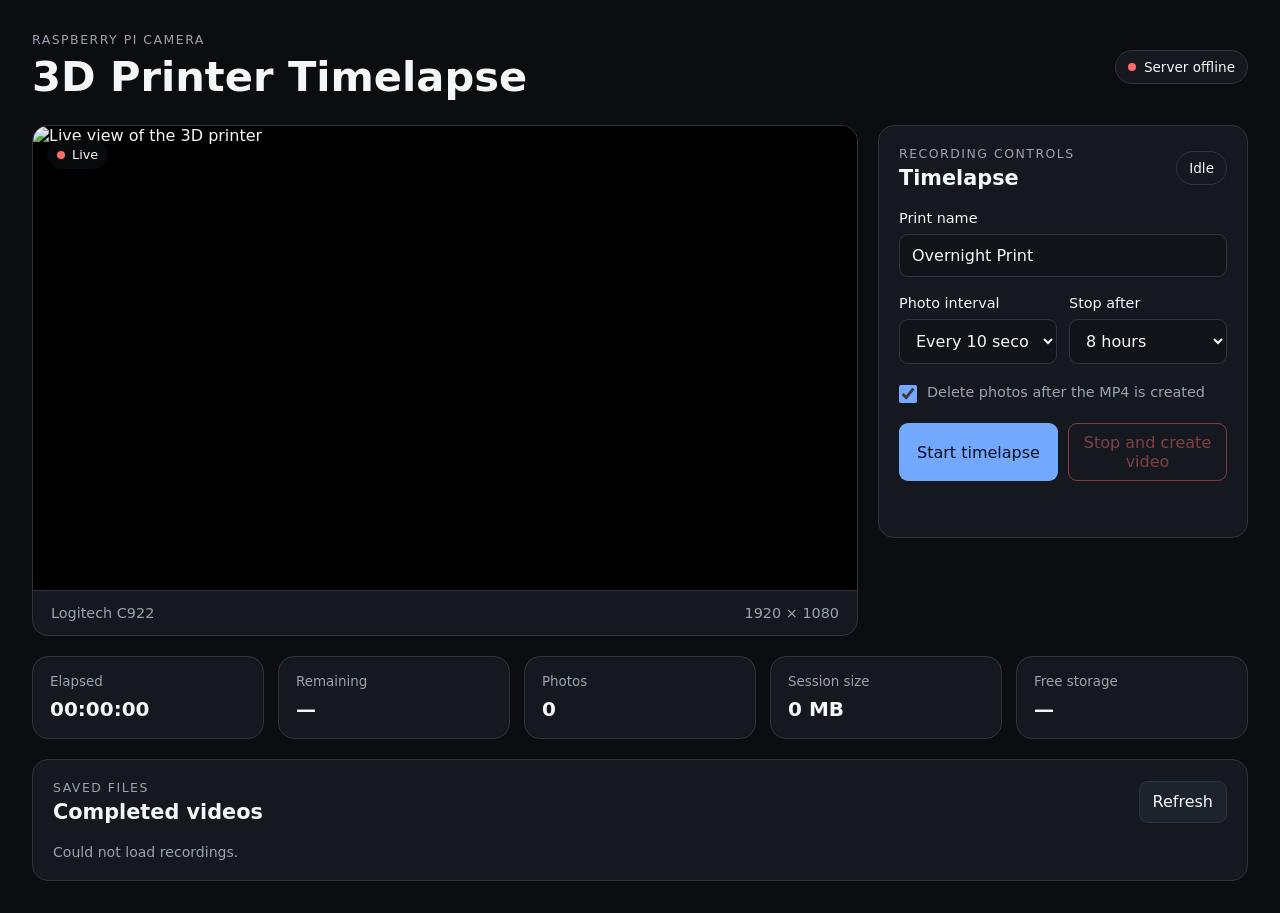
==== static/index.html @ 54327b2d "Initial timelapse server" ====
<!DOCTYPE html>
<html lang="en">
<head>
    <meta charset="UTF-8">

    <meta
        name="viewport"
        content="width=device-width, initial-scale=1"
    >

    <title>3D Printer Timelapse</title>

    <link
        rel="stylesheet"
        href="/static/style.css"
    >
</head>

<body>
    <main class="page">
        <header class="page-header">
            <div>
                <p class="eyebrow">
                    Raspberry Pi Camera
                </p>

                <h1>3D Printer Timelapse</h1>
            </div>

            <div
                id="camera-status"
                class="status status-loading"
            >
                Connecting
            </div>
        </header>

        <div class="main-grid">
            <section class="camera-card">
                <div class="video-container">
                    <img
                        id="camera-feed"
                        src="/api/stream"
                        alt="Live view of the 3D printer"
                    >

                    <div
                        id="camera-error"
                        class="camera-error hidden"
                    >
                        Camera preview unavailable
                    </div>

                    <div class="live-badge">
                        <span></span>
                        Live
                    </div>
                </div>

                <footer class="camera-footer">
                    <span>Logitech C922</span>
                    <span>1920 × 1080</span>
                </footer>
            </section>

            <aside class="control-card">
                <div class="section-heading">
                    <div>
                        <p class="eyebrow">
                            Recording controls
                        </p>

                        <h2>Timelapse</h2>
                    </div>

                    <div
                        id="timelapse-state"
                        class="state-badge"
                    >
                        Idle
                    </div>
                </div>

                <div class="form-group">
                    <label for="print-name">
                        Print name
                    </label>

                    <input
                        id="print-name"
                        type="text"
                        maxlength="80"
                        value="Overnight Print"
                        placeholder="Overnight Print"
                    >
                </div>

                <div class="form-grid">
                    <div class="form-group">
                        <label for="interval">
                            Photo interval
                        </label>

                        <select id="interval">
                            <option value="5">
                                Every 5 seconds
                            </option>

                            <option value="10" selected>
                                Every 10 seconds
                            </option>

                            <option value="15">
                                Every 15 seconds
                            </option>

                            <option value="30">
                                Every 30 seconds
                            </option>

                            <option value="60">
                                Every minute
                            </option>
                        </select>
                    </div>

                    <div class="form-group">
                        <label for="duration">
                            Stop after
                        </label>

                        <select id="duration">
                            <option value="4">
                                4 hours
                            </option>

                            <option value="6">
                                6 hours
                            </option>

                            <option value="8" selected>
                                8 hours
                            </option>

                            <option value="10">
                                10 hours
                            </option>

                            <option value="12">
                                12 hours
                            </option>

                            <option value="0">
                                Manually stopped
                            </option>
                        </select>
                    </div>
                </div>

                <label class="checkbox-row">
                    <input
                        id="delete-frames"
                        type="checkbox"
                        checked
                    >

                    <span>
                        Delete photos after the MP4 is created
                    </span>
                </label>

                <div class="button-row">
                    <button
                        id="start-button"
                        class="primary-button"
                        type="button"
                    >
                        Start timelapse
                    </button>

                    <button
                        id="stop-button"
                        class="danger-button"
                        type="button"
                        disabled
                    >
                        Stop and create video
                    </button>
                </div>

                <p
                    id="message"
                    class="message"
                    aria-live="polite"
                ></p>
            </aside>
        </div>

        <section class="statistics-grid">
            <article class="stat-card">
                <span class="stat-label">
                    Elapsed
                </span>

                <strong id="elapsed-value">
                    00:00:00
                </strong>
            </article>

            <article class="stat-card">
                <span class="stat-label">
                    Remaining
                </span>

                <strong id="remaining-value">
                    —
                </strong>
            </article>

            <article class="stat-card">
                <span class="stat-label">
                    Photos
                </span>

                <strong id="frame-count">
                    0
                </strong>
            </article>

            <article class="stat-card">
                <span class="stat-label">
                    Session size
                </span>

                <strong id="session-size">
                    0 MB
                </strong>
            </article>

            <article class="stat-card">
                <span class="stat-label">
                    Free storage
                </span>

                <strong id="free-storage">
                    —
                </strong>
            </article>
        </section>

        <section class="recordings-card">
            <div class="section-heading">
                <div>
                    <p class="eyebrow">
                        Saved files
                    </p>

                    <h2>Completed videos</h2>
                </div>

                <button
                    id="refresh-recordings"
                    class="secondary-button"
                    type="button"
                >
                    Refresh
                </button>
            </div>

            <div id="recordings-list">
                <p class="empty-message">
                    Loading recordings…
                </p>
            </div>
        </section>
    </main>

    <script src="/static/script.js"></script>
</body>
</html>
---- static/style.css ----
:root {
    color-scheme: dark;

    --background: #0b0d10;
    --panel: #15191f;
    --panel-light: #1d232c;
    --field: #101419;

    --text: #f4f6f8;
    --muted: #99a3ae;
    --border: #2d3540;

    --accent: #73a8ff;
    --accent-hover: #94bcff;

    --success: #45d483;
    --warning: #f2b94b;
    --danger: #ff6b6b;
}

* {
    box-sizing: border-box;
}

body {
    min-height: 100vh;
    margin: 0;
    padding: 32px;

    background: var(--background);
    color: var(--text);

    font-family:
        Inter,
        system-ui,
        -apple-system,
        BlinkMacSystemFont,
        "Segoe UI",
        sans-serif;
}

button,
input,
select {
    font: inherit;
}

button {
    cursor: pointer;
}

button:disabled {
    cursor: not-allowed;
    opacity: 0.45;
}

.page {
    width: min(1450px, 100%);
    margin: 0 auto;
}

.page-header,
.section-heading {
    display: flex;
    align-items: center;
    justify-content: space-between;
    gap: 20px;
}

.page-header {
    margin-bottom: 24px;
}

.section-heading {
    margin-bottom: 20px;
}

.eyebrow {
    margin: 0 0 5px;

    color: var(--muted);
    font-size: 0.78rem;
    letter-spacing: 0.12em;
    text-transform: uppercase;
}

h1,
h2 {
    margin: 0;
}

h1 {
    font-size: clamp(1.8rem, 4vw, 2.6rem);
}

h2 {
    font-size: 1.3rem;
}

.main-grid {
    display: grid;
    grid-template-columns: minmax(0, 1fr) 370px;
    gap: 20px;
    align-items: start;
}

.camera-card,
.control-card,
.recordings-card,
.stat-card {
    border: 1px solid var(--border);
    border-radius: 16px;

    background: var(--panel);
}

.camera-card {
    overflow: hidden;
}

.video-container {
    position: relative;
    aspect-ratio: 16 / 9;

    background: #000;
}

#camera-feed {
    display: block;

    width: 100%;
    height: 100%;

    object-fit: contain;
}

.camera-error {
    position: absolute;
    inset: 0;

    display: grid;
    place-items: center;

    padding: 24px;

    background: #080a0d;
    color: var(--muted);
    text-align: center;
}

.live-badge {
    position: absolute;
    top: 14px;
    left: 14px;

    display: flex;
    align-items: center;
    gap: 7px;

    padding: 7px 10px;

    border-radius: 999px;

    background: rgba(10, 12, 15, 0.78);
    font-size: 0.8rem;
    backdrop-filter: blur(6px);
}

.live-badge span {
    width: 8px;
    height: 8px;

    border-radius: 50%;
    background: var(--danger);
}

.camera-footer {
    display: flex;
    justify-content: space-between;
    gap: 20px;

    padding: 14px 18px;

    border-top: 1px solid var(--border);

    color: var(--muted);
    font-size: 0.9rem;
}

.control-card,
.recordings-card {
    padding: 20px;
}

.status,
.state-badge {
    display: inline-flex;
    align-items: center;
    gap: 8px;

    padding: 8px 12px;

    border: 1px solid var(--border);
    border-radius: 999px;

    background: var(--panel);
    font-size: 0.85rem;
}

.status::before {
    width: 8px;
    height: 8px;

    border-radius: 50%;
    content: "";
}

.status-loading::before {
    background: var(--warning);
}

.status-online::before {
    background: var(--success);
}

.status-offline::before {
    background: var(--danger);
}

.state-badge.recording {
    border-color: var(--danger);
    color: var(--danger);
}

.state-badge.encoding {
    border-color: var(--warning);
    color: var(--warning);
}

.state-badge.complete {
    border-color: var(--success);
    color: var(--success);
}

.form-group {
    display: grid;
    gap: 8px;

    margin-bottom: 18px;
}

.form-group label {
    font-size: 0.9rem;
}

.form-grid {
    display: grid;
    grid-template-columns: 1fr 1fr;
    gap: 12px;
}

input[type="text"],
select {
    width: 100%;
    padding: 11px 12px;

    border: 1px solid var(--border);
    border-radius: 9px;
    outline: none;

    background: var(--field);
    color: var(--text);
}

input[type="text"]:focus,
select:focus {
    border-color: var(--accent);
}

.checkbox-row {
    display: flex;
    align-items: flex-start;
    gap: 10px;

    margin: 2px 0 20px;

    color: var(--muted);
    font-size: 0.9rem;
}

.checkbox-row input {
    width: 18px;
    height: 18px;
    margin: 1px 0 0;

    accent-color: var(--accent);
}

.button-row {
    display: grid;
    grid-template-columns: 1fr 1fr;
    gap: 10px;
}

.primary-button,
.danger-button,
.secondary-button,
.download-button {
    min-height: 42px;
    padding: 9px 13px;

    border: 1px solid transparent;
    border-radius: 9px;

    text-decoration: none;
}

.primary-button {
    background: var(--accent);
    color: #08101c;
}

.primary-button:hover:not(:disabled) {
    background: var(--accent-hover);
}

.danger-button {
    border-color: var(--danger);

    background: transparent;
    color: var(--danger);
}

.secondary-button {
    border-color: var(--border);

    background: var(--panel-light);
    color: var(--text);
}

.download-button {
    display: inline-flex;
    align-items: center;
    justify-content: center;

    background: var(--accent);
    color: #08101c;
}

.message {
    min-height: 1.25rem;
    margin: 16px 0 0;

    color: var(--muted);
    font-size: 0.9rem;
}

.message.success {
    color: var(--success);
}

.message.error {
    color: var(--danger);
}

.statistics-grid {
    display: grid;
    grid-template-columns: repeat(5, 1fr);
    gap: 14px;

    margin: 20px 0;
}

.stat-card {
    display: grid;
    gap: 8px;

    padding: 17px;
}

.stat-label {
    color: var(--muted);
    font-size: 0.84rem;
}

.stat-card strong {
    font-size: 1.25rem;
    font-variant-numeric: tabular-nums;
}

.recording-item {
    display: grid;
    grid-template-columns: minmax(0, 1fr) auto;
    gap: 18px;
    align-items: center;

    padding: 15px 0;

    border-top: 1px solid var(--border);
}

.recording-item:first-child {
    border-top: 0;
}

.recording-info {
    min-width: 0;
}

.recording-name {
    overflow: hidden;

    margin: 0 0 5px;

    font-weight: 600;
    text-overflow: ellipsis;
    white-space: nowrap;
}

.recording-meta,
.empty-message {
    margin: 0;

    color: var(--muted);
    font-size: 0.88rem;
}

.hidden {
    display: none !important;
}

@media (max-width: 1050px) {
    .main-grid {
        grid-template-columns: 1fr;
    }

    .statistics-grid {
        grid-template-columns: repeat(3, 1fr);
    }
}

@media (max-width: 650px) {
    body {
        padding: 17px;
    }

    .page-header {
        align-items: flex-start;
        flex-direction: column;
    }

    .form-grid,
    .button-row {
        grid-template-columns: 1fr;
    }

    .statistics-grid {
        grid-template-columns: repeat(2, 1fr);
    }

    .camera-footer {
        align-items: flex-start;
        flex-direction: column;
        gap: 5px;
    }

    .recording-item {
        grid-template-columns: 1fr;
    }

    .download-button {
        width: 100%;
    }
}
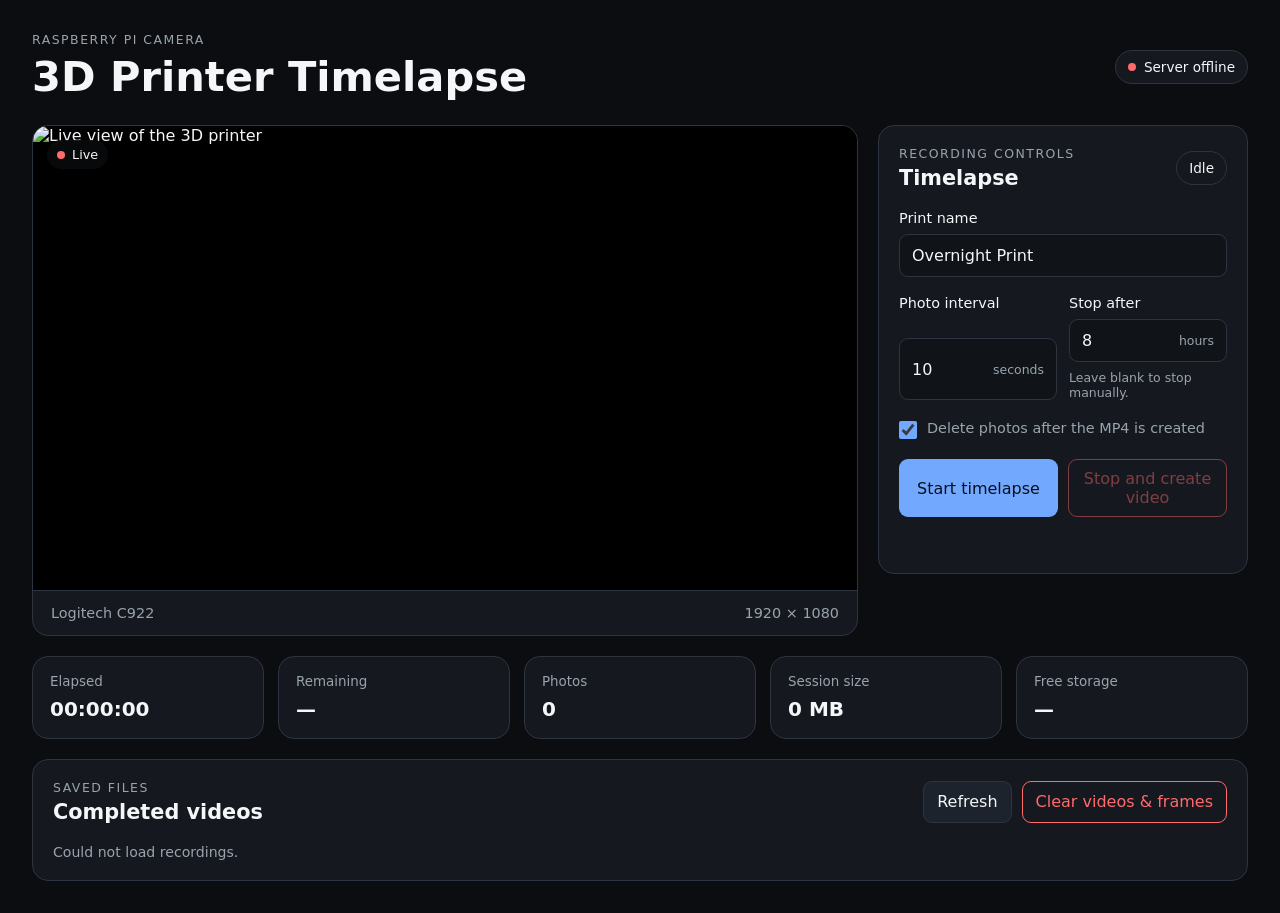
==== commit 3ef4a8cd: "Add media cleanup and custom timelapse timing" ====
--- a/static/index.html
+++ b/static/index.html
@@ -101,27 +101,11 @@
                             Photo interval
                         </label>
 
-                        <select id="interval">
-                            <option value="5">
-                                Every 5 seconds
-                            </option>
-
-                            <option value="10" selected>
-                                Every 10 seconds
-                            </option>
-
-                            <option value="15">
-                                Every 15 seconds
-                            </option>
-
-                            <option value="30">
-                                Every 30 seconds
-                            </option>
-
-                            <option value="60">
-                                Every minute
-                            </option>
-                        </select>
+                        <div class="input-with-unit">
+                            <input id="interval" type="number" value="10"
+                                min="1" max="3600" step="0.1" required>
+                            <span>seconds</span>
+                        </div>
                     </div>
 
                     <div class="form-group">
@@ -129,31 +113,13 @@
                             Stop after
                         </label>
 
-                        <select id="duration">
-                            <option value="4">
-                                4 hours
-                            </option>
-
-                            <option value="6">
-                                6 hours
-                            </option>
-
-                            <option value="8" selected>
-                                8 hours
-                            </option>
-
-                            <option value="10">
-                                10 hours
-                            </option>
-
-                            <option value="12">
-                                12 hours
-                            </option>
-
-                            <option value="0">
-                                Manually stopped
-                            </option>
-                        </select>
+                        <div class="input-with-unit">
+                            <input id="duration" type="number" value="8"
+                                min="0.01" max="168" step="0.01"
+                                placeholder="Manual">
+                            <span>hours</span>
+                        </div>
+                        <small>Leave blank to stop manually.</small>
                     </div>
                 </div>
 
@@ -258,13 +224,12 @@
                     <h2>Completed videos</h2>
                 </div>
 
-                <button
-                    id="refresh-recordings"
-                    class="secondary-button"
-                    type="button"
-                >
-                    Refresh
-                </button>
+                <div class="recording-actions">
+                    <button id="refresh-recordings" class="secondary-button"
+                        type="button">Refresh</button>
+                    <button id="clear-recordings" class="danger-button"
+                        type="button">Clear videos &amp; frames</button>
+                </div>
             </div>
 
             <div id="recordings-list">
@@ -277,4 +242,4 @@
 
     <script src="/static/script.js"></script>
 </body>
-</html>+</html>
--- a/static/style.css
+++ b/static/style.css
@@ -260,6 +260,7 @@
 }
 
 input[type="text"],
+input[type="number"],
 select {
     width: 100%;
     padding: 11px 12px;
@@ -273,6 +274,7 @@
 }
 
 input[type="text"]:focus,
+input[type="number"]:focus,
 select:focus {
     border-color: var(--accent);
 }
@@ -429,6 +431,44 @@
     display: none !important;
 }
 
+.input-with-unit {
+    display: grid;
+    grid-template-columns: minmax(0, 1fr) auto;
+    align-items: center;
+    border: 1px solid var(--border);
+    border-radius: 9px;
+    background: var(--field);
+}
+
+.input-with-unit:focus-within {
+    border-color: var(--accent);
+}
+
+.input-with-unit input {
+    width: 100%;
+    min-width: 0;
+    padding: 11px 12px;
+    border: 0;
+    outline: none;
+    background: transparent;
+    color: var(--text);
+}
+
+.input-with-unit span,
+.form-group small {
+    color: var(--muted);
+    font-size: 0.78rem;
+}
+
+.input-with-unit span {
+    padding-right: 12px;
+}
+
+.recording-actions {
+    display: flex;
+    gap: 10px;
+}
+
 @media (max-width: 1050px) {
     .main-grid {
         grid-template-columns: 1fr;
@@ -452,6 +492,12 @@
     .form-grid,
     .button-row {
         grid-template-columns: 1fr;
+    }
+
+    .recordings-card .section-heading,
+    .recording-actions {
+        align-items: stretch;
+        flex-direction: column;
     }
 
     .statistics-grid {
@@ -471,4 +517,4 @@
     .download-button {
         width: 100%;
     }
-}+}
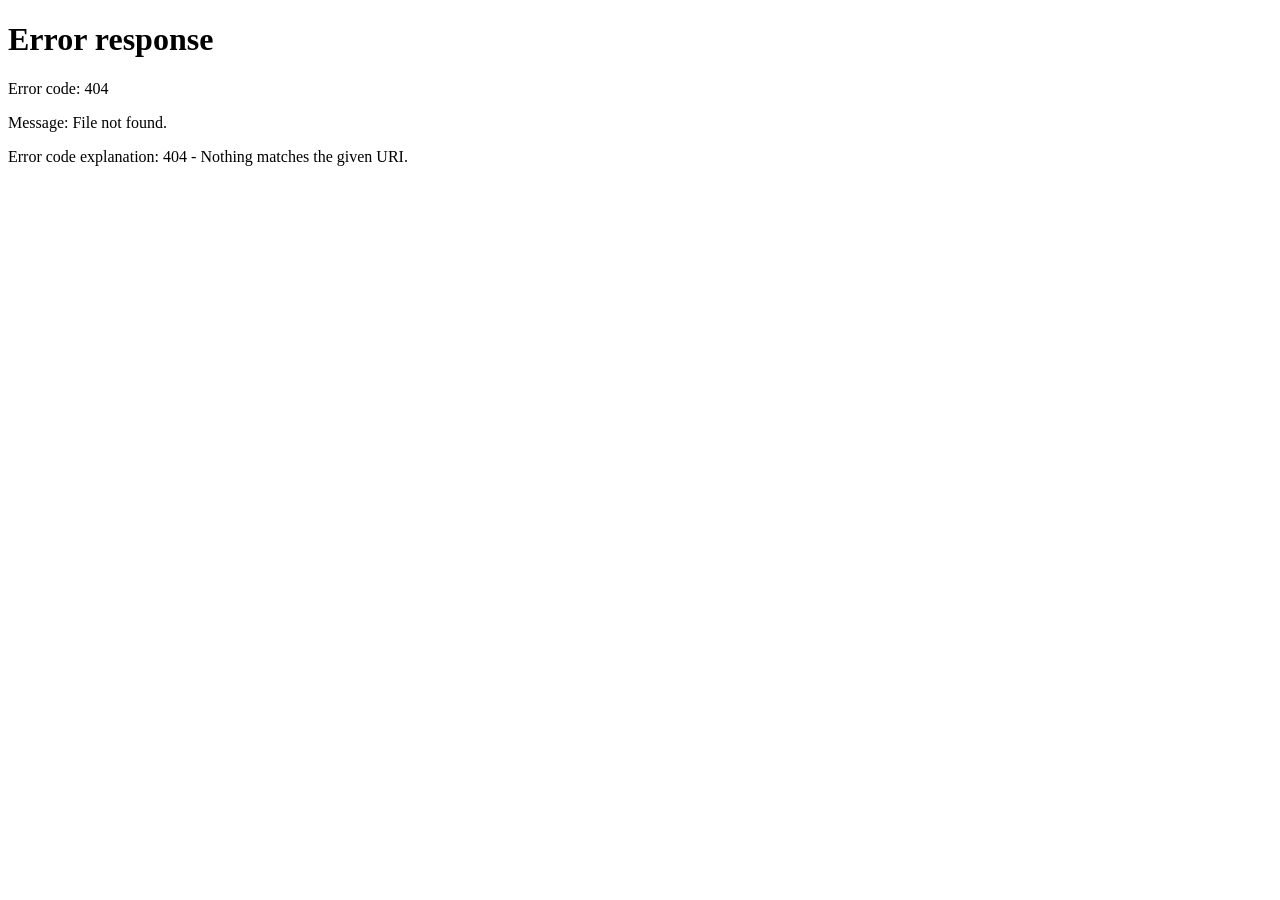
==== commit 4ae6ae93: "Secure remote access and add camera power control" ====
--- a/static/index.html
+++ b/static/index.html
@@ -27,11 +27,17 @@
                 <h1>3D Printer Timelapse</h1>
             </div>
 
-            <div
-                id="camera-status"
-                class="status status-loading"
-            >
-                Connecting
+            <div class="header-actions">
+                <div
+                    id="camera-status"
+                    class="status status-loading"
+                >
+                    Connecting
+                </div>
+                <button id="camera-power-button" class="danger-button"
+                    type="button">Cam off</button>
+                <button id="logout-button" class="secondary-button"
+                    type="button">Sign out</button>
             </div>
         </header>
 
--- a/static/style.css
+++ b/static/style.css
@@ -45,6 +45,12 @@
     font: inherit;
 }
 
+.header-actions {
+    display: flex;
+    align-items: center;
+    gap: 10px;
+}
+
 button {
     cursor: pointer;
 }
@@ -261,6 +267,7 @@
 
 input[type="text"],
 input[type="number"],
+input[type="password"],
 select {
     width: 100%;
     padding: 11px 12px;
@@ -275,6 +282,7 @@
 
 input[type="text"]:focus,
 input[type="number"]:focus,
+input[type="password"]:focus,
 select:focus {
     border-color: var(--accent);
 }
@@ -429,6 +437,32 @@
 
 .hidden {
     display: none !important;
+}
+
+.login-page {
+    display: grid;
+    place-items: center;
+}
+
+.login-card {
+    width: min(420px, 100%);
+    padding: 28px;
+    border: 1px solid var(--border);
+    border-radius: 16px;
+    background: var(--panel);
+}
+
+.login-card h1 {
+    font-size: 2rem;
+}
+
+.login-description {
+    margin: 10px 0 24px;
+    color: var(--muted);
+}
+
+.login-form .primary-button {
+    width: 100%;
 }
 
 .input-with-unit {
@@ -489,6 +523,11 @@
         flex-direction: column;
     }
 
+    .header-actions {
+        width: 100%;
+        justify-content: space-between;
+    }
+
     .form-grid,
     .button-row {
         grid-template-columns: 1fr;
